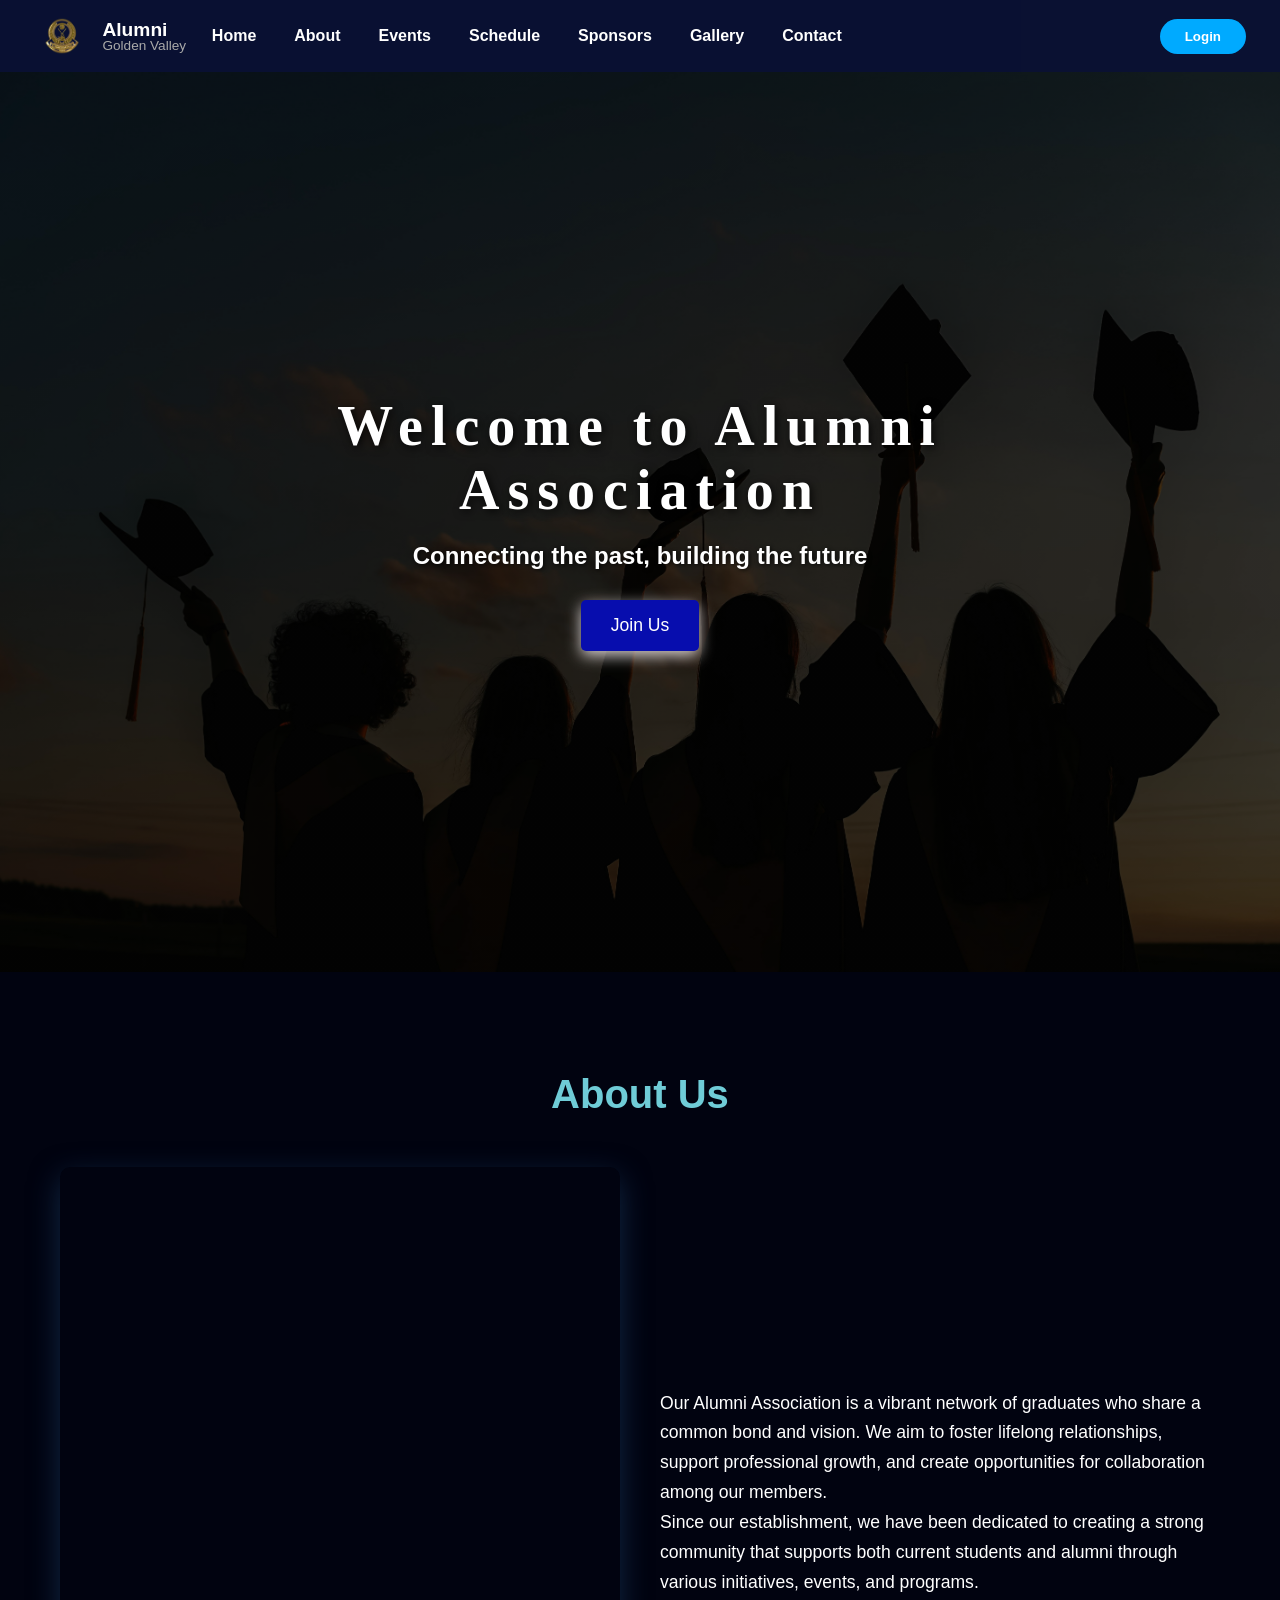
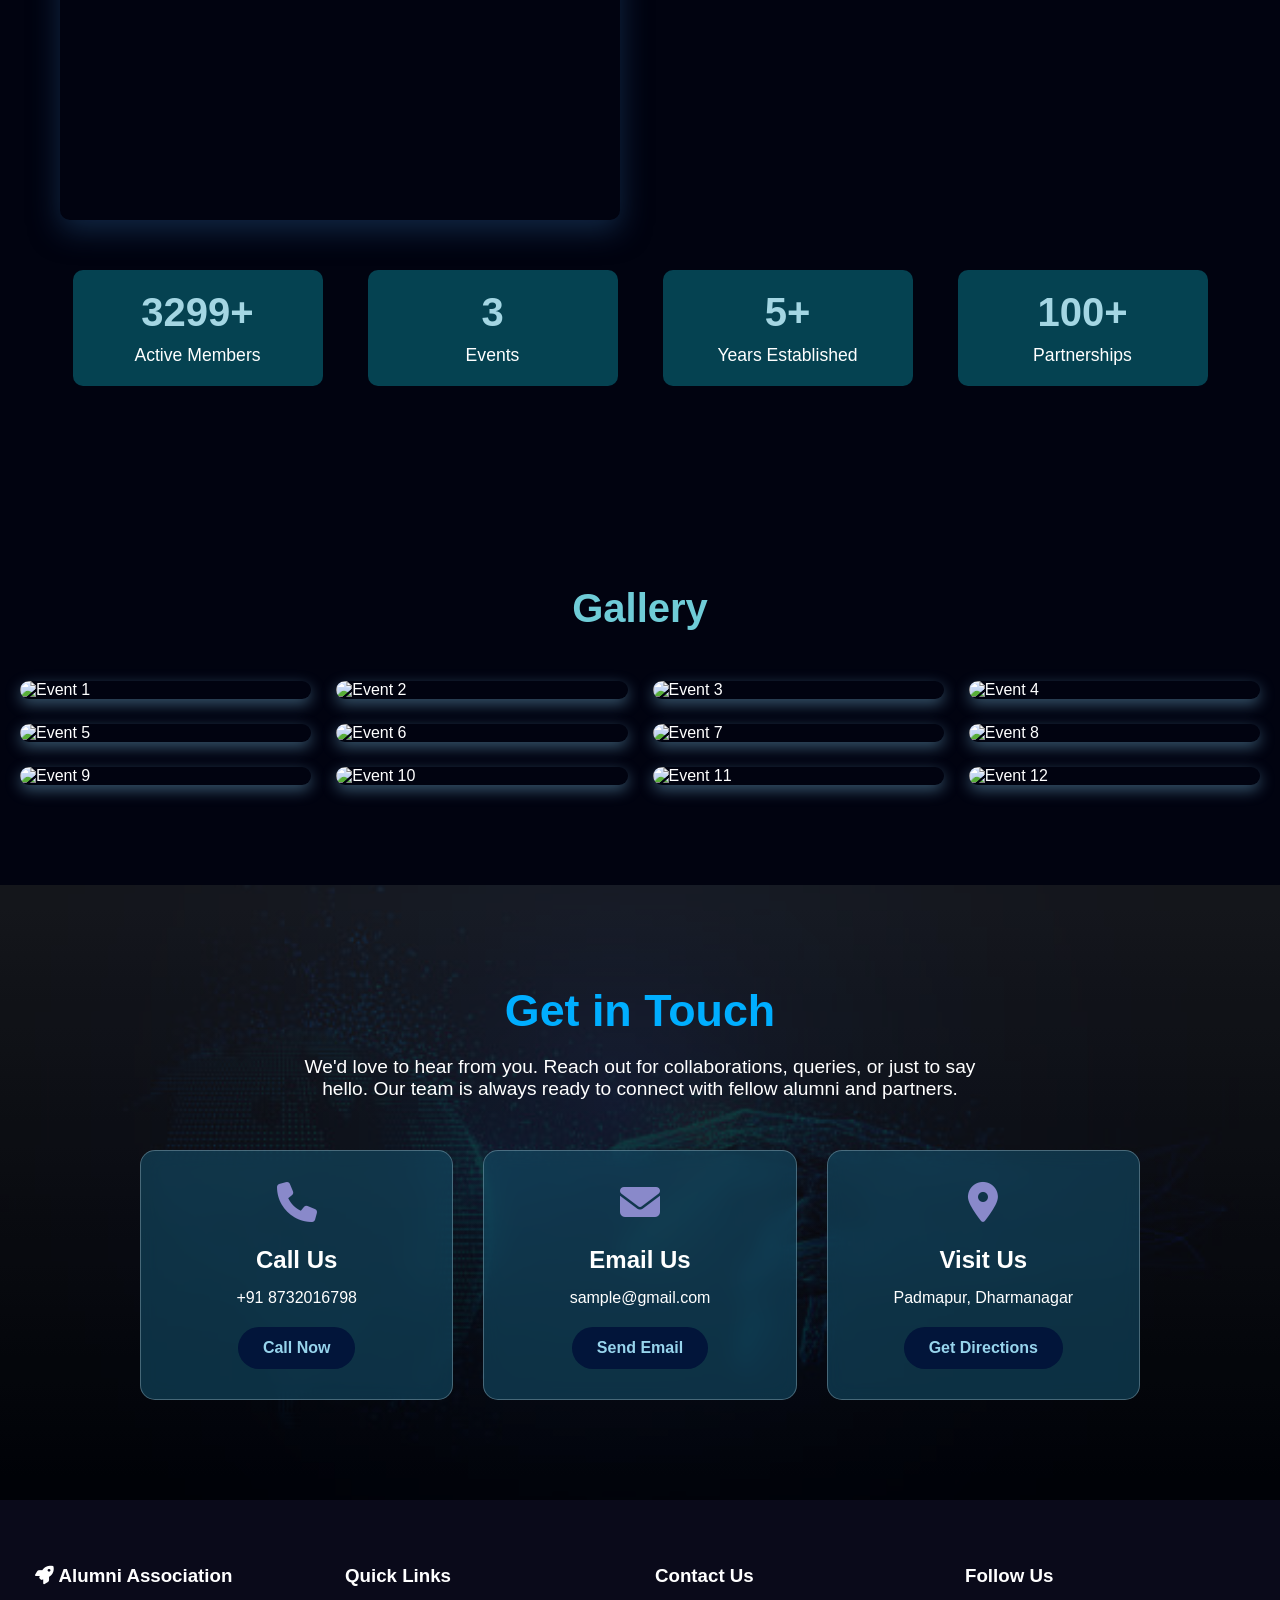
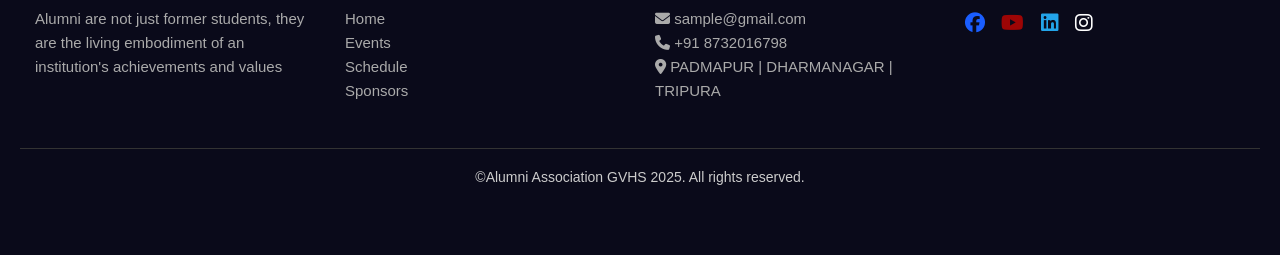
==== index.html @ 6e25d95f "first commit" ====
<!DOCTYPE html>
<html lang="en">

<head>
    <meta charset="UTF-8">
    <meta name="viewport" content="width=device-width, initial-scale=1.0">
    <title>Alumni.home</title>
    <link href="https://cdnjs.cloudflare.com/ajax/libs/font-awesome/6.4.0/css/all.min.css" rel="stylesheet">
    <style>
        * {
            margin: 0;
            padding: 0;
            box-sizing: border-box;
        }

        body {
            font-family: Arial, sans-serif;
            background-color:#010310;
            color: white;
            overflow-x: hidden;
        }

        /* Navbar */
      nav {
            display: flex;
            justify-content: space-between;
            align-items: center;
            background: #16245f70;
            padding: 17px 22px;
            position: sticky;
            top: 0;
            z-index: 1000;
        }

        .logo {
            display: flex;
            align-items: center;
        }

        .logo img {
            height: 38px;
            margin-right: 0px;
        }

        .logo-text {
            display: flex;
            flex-direction: column;
            line-height: 1;
        }

        .logo-text span:first-child {
            font-size: 1.2rem;
            font-weight: 700;
        }

        .logo-text span:last-child {
            font-size: 0.85rem;
            color: #aaa;
        }

        .nav-links {
            list-style: none;
            display: flex;
            align-items: center;
            gap: 14px;
        }

        .nav-links li {
            position: relative;
        }

        .nav-links li:last-child {
            margin-left: 280px;
        }

        .nav-links a {
            text-decoration: none;
            color: white;
            font-weight: bold;
            padding: 8px 12px;
            transition: 0.3s;
        }

        .nav-links a:hover {
            color: rgba(0, 175, 239, 0.961);
        }

        .dropdown-content {
            display: none;
            position: absolute;
            top: 110%;
            left: 0;
            background: #1a1a1a;
            border-radius: 6px;
            min-width: 160px;
            z-index: 1001;
        }

        .dropdown-content a {
            display: block;
            padding: 10px;
            color: white;
            font-weight: 500;
        }

        .dropdown-content a:hover {
            background: #333;
        }

        .nav-links li:hover .dropdown-content {
            display: block;
        }

        .login-btn {
            background: rgb(0, 170, 255);
            color: white;
            font-weight: 700;
            padding: 10px 25px;
            border: none;
            border-radius: 25px;
            cursor: pointer;
            transition: 0.3s;
        }

        .login-btn:hover {
            background: #030303;
        }

        .hamburger {
            display: none;
            flex-direction: column;
            cursor: pointer;
            gap: 5px;
        }

        .hamburger span {
            width: 25px;
            height: 3px;
            background: white;
            border-radius: 3px;
        }

        /* Hero Section with Full-width Background */
        .hero {
            height: 100vh;
            display: flex;
            align-items: center;
            justify-content: center;
            text-align: center;
            position: relative;
            overflow: hidden;
        }

        .hero::before {
            content: "";
            position: absolute;
            top: 0;
            left: 0;
            width: 100%;
            height: 100%;
            background: linear-gradient(rgba(0, 0, 0, 0.7), rgba(0, 0, 0, 0.7)), 
                        url(bg-photo.jpg) center/cover no-repeat;
            z-index: -1;
        }

        .hero-content {
            max-width: 800px;
            padding: 20px;
            animation: fadeIn 1.5s ease-out;
        }

        .hero h1 {
            font-size: 3.5rem;
            margin-bottom: 20px;
            text-shadow: 2px 2px 8px rgba(0, 0, 0, 0.8);
            font-family: Cambria, Cochin, Georgia, Times, 'Times New Roman', serif;
            letter-spacing: 8px;
            color: #fff;
        }

        .hero p {
            font-size: 1.5rem;
            margin-bottom: 30px;
            text-shadow: 1px 1px 4px rgba(0, 0, 0, 0.8);
            font-weight: 600;
        }

        .hero .btn {
            padding: 15px 30px;
            background: #070dae;
            border: none;
            border-radius: 5px;
            color: white;
            font-size: 1.1rem;
            cursor: pointer;
            transition: all 0.3s;
            box-shadow: 0 5px 15px rgba(224, 217, 217, 0.935);
        }

        .hero .btn:hover {
            background: #f8f6f6;
            transform: translateY(-3px);
            color: rgb(7, 7, 251);
            font-weight: 900;
            box-shadow: 0 8px 20px rgba(24, 4, 150, 0.6);
        }

        /* About Section with Interactive Elements */
        .about-section {
            padding: 100px 20px;
            max-width: 1200px;
            margin: 0 auto;
            position: relative;
        }

        .about-section h2 {
            text-align: center;
            margin-bottom: 50px;
            font-size: 2.5rem;
            color: #6fccd7;
        }

        .about-content {
            display: flex;
            flex-wrap: wrap;
            align-items: center;
            gap: 40px;
            justify-content: center;
        }

        .about-image {
            flex: 1;
            min-width: 300px;
            border-radius: 10px;
            overflow: hidden;
            box-shadow: 0 10px 30px rgba(33, 75, 122, 0.5);
            transition: transform 0.5s;
            position: relative;
            padding-bottom: 56.25%; /* 16:9 Aspect Ratio */
            height: 0;
        }

        .about-image iframe {
            position: absolute;
            top: 0;
            left: 0;
            width: 100%;
            height: 100%;
            border: none;
        }

        .about-image:hover {
            transform: scale(1.03);
        }

        .about-text {
            flex: 1;
            min-width: 300px;
            font-size: 1.1rem;
            line-height: 1.7;
        }

        .stats-container {
            display: flex;
            justify-content: space-around;
            flex-wrap: wrap;
            margin-top: 50px;
            gap: 20px;
        }

        .stat-box {
            text-align: center;
            padding: 20px;
            background: rgb(5, 66, 81);
            border-radius: 10px;
            min-width: 180px;
            transition: transform 0.3s;
            flex: 1;
            max-width: 250px;
        }

        .stat-box:hover {
            transform: translateY(-10px);
            background: rgba(15, 15, 69, 0.732);
        }

        .stat-number {
            font-size: 2.5rem;
            font-weight: bold;
            color: #a4d6e3;
            margin-bottom: 10px;
        }

        .stat-text {
            font-size: 1.1rem;
        }

        /* Gallery Section with Scrolling Animations */
        .gallery-section {
            padding: 100px 20px;
            max-width: 1400px;
            margin: 0 auto;
        }

        .gallery-section h2 {
            text-align: center;
            margin-bottom: 50px;
            font-size: 2.5rem;
            color: #6fccd7;
        }

        .gallery-grid {
            display: grid;
            grid-template-columns: repeat(auto-fit, minmax(280px, 1fr));
            gap: 25px;
            margin-top: 30px;
        }

        .gallery-item {
            position: relative;
            border-radius: 10px;
            overflow: hidden;
            box-shadow: 0 5px 15px rgba(130, 195, 232, 0.432);
            opacity: 0;
            transform: translateY(50px);
            transition: opacity 0.8s, transform 0.8s;
        }

        .gallery-item.visible {
            opacity: 1;
            transform: translateY(0);
        }

        .gallery-item img {
            width: 100%;
            height: 250px;
            object-fit: cover;
            transition: transform 0.5s;
        }

        .gallery-item:hover img {
            transform: scale(1.1);
        }

        .gallery-caption {
            position: absolute;
            bottom: 0;
            left: 0;
            right: 0;
            background: rgba(0, 0, 0, 0.8);
            padding: 15px;
            transform: translateY(100%);
            transition: transform 0.3s;
        }

        .gallery-item:hover .gallery-caption {
            transform: translateY(0);
        }

        /* Creative Contact Section */
        .contact-section {
            padding: 100px 20px;
            background: linear-gradient(to bottom, #1a1a1a, #000);
            position: relative;
            overflow: hidden;
        }

        .contact-section::before {
            content: "";
            position: absolute;
            top: 0;
            left: 0;
            width: 100%;
            height: 100%;
            background: url('contactbg.jpg') center/cover no-repeat;
            opacity: 0.2;
            z-index: 0;
        }

        .contact-content {
            max-width: 1000px;
            margin: 0 auto;
            position: relative;
            z-index: 1;
            text-align: center;
            
        }

        .contact-content h2 {
            font-size: 2.8rem;
            margin-bottom: 20px;
            color: #00aeff;
            -webkit-text-stroke: 4px solid rgb(247, 247, 249);
            
        }

        .contact-content p {
            font-size: 1.2rem;
            margin-bottom: 40px;
            max-width: 700px;
            margin-left: auto;
            margin-right: auto;
        }

        .contact-cards {
            display: flex;
            flex-wrap: wrap;
            justify-content: center;
            gap: 30px;
            margin-top: 50px;
        }

        .contact-card {
            background: rgba(20, 79, 107, 0.586);
            backdrop-filter: blur(10px);
            border-radius: 15px;
            padding: 30px;
            width: 250px;
            text-align: center;
            transition: transform 0.3s, box-shadow 0.3s;
            border: 1px solid rgba(204, 232, 242, 0.3);
            flex: 1;
            min-width: 250px;
            max-width: 320px;
        }

        .contact-card:hover {
            transform: translateY(-10px);
            box-shadow: 0 10px 25px rgba(102, 195, 229, 0.2);
        }

        .contact-icon {
            font-size: 2.5rem;
            color: #8989ca;
            margin-bottom: 20px;
        }

        .contact-card h3 {
            margin-bottom: 15px;
            font-size: 1.5rem;
        }

        .contact-card p {
            margin-bottom: 20px;
            font-size: 1rem;
        }

        .contact-btn {
            display: inline-block;
            padding: 12px 25px;
            background: #02153a;
            color: rgb(151, 212, 236);
            font-weight: bold;
            text-decoration: none;
            border-radius: 30px;
            transition: all 0.3s;
        }

        .contact-btn:hover {
            background: #fefefd;
            color: #000;
            transform: scale(1.05);
        }

        /* Footer */
        footer {
            background: #0a0a1a;
            padding: 50px 20px;
            color: #ccc;
            display: flex;
            flex-wrap: wrap;
            justify-content: space-between;
        }
        
        .footer-col {
            flex: 1;
            margin: 15px;
            min-width: 250px;
        }
        
        .footer-col h3 {
            margin-bottom: 20px;
            color: #fff;
        }
        
        .footer-col p, .footer-col a {
            color: #aaa;
            text-decoration: none;
            font-size: 15px;
            line-height: 1.6;
        }
        
        .footer-col a:hover {
            color: red;
        }
        
        .social-icons a {
            margin-right: 12px;
            font-size: 20px;
            color: #fff;
            transition: color 0.3s ease;
        }
        
        .social-icons a:hover {
            color: red;
        }
        
        .footer-bottom {
            text-align: center;
            padding: 20px;
            border-top: 1px solid #333;
            margin-top: 30px;
            font-size: 14px;
            width: 100%;
        }

        /* Animations */
        @keyframes fadeIn {
            from { opacity: 0; transform: translateY(30px); }
            to { opacity: 1; transform: translateY(0); }
        }

        /* Responsive Design */
        @media (max-width: 1200px) {
            .nav-links {
                gap: 10px;
            }
            
            .nav-links a {
                padding: 6px 10px;
                font-size: 0.9rem;
            }
        }

        @media (max-width: 992px) {
            .hero h1 {
                font-size: 2.8rem;
            }
            
            .hero p {
                font-size: 1.3rem;
            }
            
            .about-section, .gallery-section, .contact-section {
                padding: 80px 20px;
            }
            
            .stat-box {
                min-width: 160px;
            }
        }

        @media (max-width: 768px) {
            .nav-links {
                position: fixed;
                top: 72px;
                right: -100%;
                flex-direction: column;
                background: #000;
                width: 280px;
                height: calc(100vh - 72px);
                padding: 20px;
                transition: right 0.3s ease;
                overflow-y: auto;
                gap: 15px;
            }
            
            .nav-links.active {
                right: 0;
            }
            
            .nav-links li {
                width: 100%;
                margin: 5px 0;
            }
            
            .dropdown-content {
                position: static;
                display: none;
                margin-top: 10px;
                margin-left: 20px;
                width: calc(100% - 20px);
            }
            
            .nav-links li.active .dropdown-content {
                display: block;
            }
            .nav-links:visited{
                color: #00aeff;
            }
            
            .hamburger {
                display: flex;
            }
            
            .hero h1 {
                font-size: 2.2rem;
                letter-spacing: 4px;
            }
            
            .hero p {
                font-size: 1.1rem;
            }
            
            .about-content {
                flex-direction: column;
            }
            
            .stats-container {
                justify-content: center;
            }
            
            .gallery-grid {
                grid-template-columns: repeat(auto-fit, minmax(250px, 1fr));
            }
            
            .contact-cards {
                flex-direction: column;
                align-items: center;
            }
            
            footer {
                flex-direction: column;
                padding: 30px 20px;

            }
            
            .footer-col {
                margin: 10px 0;
                text-align: center;
            }
            
            .social-icons {
                justify-content: center;
                display: flex;
            }
        }

        @media (max-width: 576px) {
            nav {
                padding: 12px 15px;
            }
            
            .logo img {
                height: 35px;
            }
            
            .logo-text span:first-child {
                font-size: 1rem;
            }
            
            .logo-text span:last-child {
                font-size: 0.75rem;
            }
            
            .hero h1 {
                font-size: 1.8rem;
                letter-spacing: 2px;
            }
            
            .hero .btn {
                padding: 12px 25px;
                font-size: 1rem;
            }
            
            .about-section h2, .gallery-section h2, .contact-content h2 {
                font-size: 2rem;
            }
            
            .stat-box {
                min-width: 140px;
                padding: 15px;
            }
            
            .stat-number {
                font-size: 2rem;
            }
            
            .gallery-grid {
                grid-template-columns: 1fr;
            }
            
            .contact-card {
                width: 100%;
                max-width: none;
            }
        }
    </style>
</head>

<body>
    <!-- Navbar -->
    <nav>
        <div class="logo">
            <img src="logoo.png" alt="Logo">
            <div class="logo-text">
                <span>Alumni</span>
                <span>Golden Valley</span>
            </div>
        </div>

        <div class="hamburger" onclick="toggleMenu()">
            <span></span><span></span><span></span>
        </div>

        <ul class="nav-links" id="navLinks">
            <li><a href="#">Home</a></li>
            <li>
                <a href="#" onclick="toggleDropdown(event, this.parentNode)">About</a>
                <div class="dropdown-content">
                    <a href="about-alumni.html">About Alumni</a>
                    <a href="about-us.html">About Team</a>
                </div>
            </li>
            <li><a href="events.html">Events</a></li>
            <li><a href="schedule.html">Schedule</a></li>
            <li><a href="sponsors.html">Sponsors</a></li>
            <li>
                <a href="#" onclick="toggleDropdown(event, this.parentNode)">Gallery</a>
                <div class="dropdown-content">
                    <a href="past-gallery.html">Past Events</a>
                    <a href="ongoing-gallery.html">Current Event</a>
                </div>
            </li>
            <li><a href="contact.html">Contact</a></li>
            <li><a href="login.html"><button id="authBtn" class="login-btn">Login</button></a></li>
        </ul>
    </nav>

    <!-- Hero Section with Full-width Background -->
    <section class="hero">
        <div class="hero-content">
            <h1>Welcome to Alumni Association</h1>
            <p>Connecting the past, building the future</p>
            <button class="btn" onclick="location.href='tel:+918732016798'">Join Us</button>
        </div>
    </section>

    <!-- Interactive About Section -->
    <section class="about-section">
        <h2>About Us</h2>
        <div class="about-content">
            <div class="about-image">
             <iframe width="560" height="315" src="https://www.youtube.com/embed/CYVUtAHwPDg?si=KJFZuF56N9LHopXC" start= "10" title="YouTube video player" frameborder="0" allow="accelerometer; autoplay; clipboard-write; encrypted-media; gyroscope; picture-in-picture; web-share" referrerpolicy="strict-origin-when-cross-origin" allowfullscreen></iframe>
            </div>
            <div class="about-text">
                <p>Our Alumni Association is a vibrant network of graduates who share a common bond and vision. We aim to foster lifelong relationships, support professional growth, and create opportunities for collaboration among our members.</p>
                <p>Since our establishment, we have been dedicated to creating a strong community that supports both current students and alumni through various initiatives, events, and programs.</p>
            </div>
        </div>
        <div class="stats-container">
            <div class="stat-box">
                <div class="stat-number" id="memberCount">5000+</div>
                <div class="stat-text">Active Members</div>
            </div>
            <div class="stat-box">
                <div class="stat-number">3</div>
                <div class="stat-text">Events</div>
            </div>
            <div class="stat-box">
                <div class="stat-number">5+</div>
                <div class="stat-text">Years Established</div>
            </div>
            <div class="stat-box">
                <div class="stat-number">100+</div>
                <div class="stat-text">Partnerships</div>
            </div>
        </div>
    </section>

    <!-- Gallery Section with Scrolling Animations -->
    <section class="gallery-section">
        <h2>Gallery</h2>
        <div class="gallery-grid">
            <div class="gallery-item">
                <img src="https://res.cloudinary.com/ddc83vzoz/image/upload/v1757179229/WhatsApp_Image_2025-09-06_at_22.38.44_b004d1f9_eexybu.jpg" alt="Event 1">
                <!-- <div class="gallery-caption">Independence Day Celebration</div> -->
            </div>
            <div class="gallery-item">
                <img src="https://res.cloudinary.com/ddc83vzoz/image/upload/v1757179248/WhatsApp_Image_2025-09-06_at_22.39.33_67e5c78e_etsbxj.jpg" alt="Event 2">
                <!-- <div class="gallery-caption">Leadership Conference</div> -->
            </div>
            <div class="gallery-item">
                <img src="https://res.cloudinary.com/ddc83vzoz/image/upload/v1757179249/WhatsApp_Image_2025-09-06_at_22.39.35_84c1ecf7_ywz7l4.jpg" alt="Event 3">
                <!-- <div class="gallery-caption">Human Pyramid</div> -->
            </div>
             <div class="gallery-item">
                <img src="https://res.cloudinary.com/ddc83vzoz/image/upload/v1757179232/WhatsApp_Image_2025-09-06_at_22.39.12_1e5fc5c7_cqmozz.jpg" alt="Event 4">
                <!-- <div class="gallery-caption">Leadership Conference</div> -->
            </div>
            <div class="gallery-item">
                <img src="https://res.cloudinary.com/ddc83vzoz/image/upload/v1757179227/WhatsApp_Image_2025-09-06_at_22.38.39_533cc1c0_rfxqpb.jpg" alt="Event 5">
                <!-- <div class="gallery-caption">Networking Night</div> -->
            </div>
            <div class="gallery-item">
                <img src="https://res.cloudinary.com/ddc83vzoz/image/upload/v1757179227/WhatsApp_Image_2025-09-06_at_22.38.59_c6c8187c_hwqmp5.jpg" alt="Event 6">
                <!-- <div class="gallery-caption">Career Fair</div> -->
            </div>
             <div class="gallery-item">
                <img src="https://res.cloudinary.com/ddc83vzoz/image/upload/v1757179227/WhatsApp_Image_2025-09-06_at_22.38.59_80213c36_ozvuc6.jpg" alt="Event 7">
                <!-- <div class="gallery-caption">Leadership Conference</div> -->
            </div>
            <div class="gallery-item">
                <img src="https://res.cloudinary.com/ddc83vzoz/image/upload/v1757179228/WhatsApp_Image_2025-09-06_at_22.38.44_a5c8dc62_zde2w6.jpg" alt="Event 8">
                <!-- <div class="gallery-caption">Alumni Dinner</div> -->
            </div>
            <div class="gallery-item">
                <img src="https://res.cloudinary.com/ddc83vzoz/image/upload/v1757179229/WhatsApp_Image_2025-09-06_at_22.38.50_77598a28_nglako.jpg" alt="Event 9">
                <!-- <div class="gallery-caption">Alumni Dinner</div> -->
            </div>
            <div class="gallery-item">
                <img src="https://res.cloudinary.com/ddc83vzoz/image/upload/v1757179229/WhatsApp_Image_2025-09-06_at_22.38.46_276ecc9a_p0fsxp.jpg" alt="Event 10">
                <!-- <div class="gallery-caption">Alumni Dinner</div> -->
            </div>
            <div class="gallery-item">
                <img src="https://res.cloudinary.com/ddc83vzoz/image/upload/v1757179227/WhatsApp_Image_2025-09-06_at_22.38.58_939d0842_lvkib3.jpg" alt="Event 11">
                <!-- <div class="gallery-caption">Alumni Dinner</div> -->
            </div>
            <div class="gallery-item">
                <img src="https://res.cloudinary.com/ddc83vzoz/image/upload/v1757179225/WhatsApp_Image_2025-09-06_at_22.38.54_266ffc41_z6dtr2.jpg" alt="Event 12">
                <!-- <div class="gallery-caption">Alumni Dinner</div> -->
            </div>
             </div>
             </div>
             </div>
             </div>
            
        </div>

    </section>

    <!-- Creative Contact Section -->
    <section class="contact-section">
        <div class="contact-content">
            <h2>Get in Touch</h2>
            <p>We'd love to hear from you. Reach out for collaborations, queries, or just to say hello. Our team is always ready to connect with fellow alumni and partners.</p>
            
            <div class="contact-cards">
                <div class="contact-card">
                    <div class="contact-icon">
                        <i class="fas fa-phone"></i>
                    </div>
                    <h3>Call Us</h3>
                    <p>+91 8732016798</p>
                    <a href="tel:+918732016798" class="contact-btn">Call Now</a>
                </div>
                
                <div class="contact-card">
                    <div class="contact-icon">
                        <i class="fas fa-envelope"></i>
                    </div>
                    <h3>Email Us</h3>
                    <p>sample@gmail.com </p>
                    <a href="mailto:sample@gmail.com" class="contact-btn">Send Email</a>
                </div>
                
                <div class="contact-card">
                    <div class="contact-icon">
                        <i class="fas fa-map-marker-alt"></i>
                    </div>
                    <h3>Visit Us</h3>
                    <p>Padmapur, Dharmanagar</p>
                    <a href="https://maps.app.goo.gl/3qdrLz4HZDjSQ4gy6" class="contact-btn">Get Directions</a>
                </div>
            </div>
        </div>
    </section>

    <!-- Footer -->
    <footer>
        <div class="footer-col">
            <h3><i class="fas fa-rocket"></i> Alumni Association</h3>
            <p>Alumni are not just former students, they are the living embodiment of an institution's achievements and values</p>
        </div>
        <div class="footer-col">
            <h3>Quick Links</h3>
            <p><a href="index.html">Home</a></p>
            <p><a href="events.html">Events</a></p>
            <p><a href="schedule.html">Schedule</a></p>
            <p><a href="sponsors.html">Sponsors</a></p>
        </div>
        <div class="footer-col">
            <h3>Contact Us</h3>
            <p><i class="fas fa-envelope"></i> sample@gmail.com</p>
            <a href="tel:+918732016798"><p><i class="fas fa-phone"></i> +91 8732016798</p></a>
            <a href="https://maps.app.goo.gl/3qdrLz4HZDjSQ4gy6"><p><i class="fas fa-map-marker-alt"></i> PADMAPUR | DHARMANAGAR | TRIPURA</p></a>
        </div>
        <div class="footer-col">
            <h3>Follow Us</h3>
            <div class="social-icons">
                <a href="https://www.facebook.com/gvhs.alumni/"><i class="fab fa-facebook fa-beat" style="color: #1a5eff;"></i></a>
                <a href="https://www.youtube.com/@gvhsalumniofficial3726"><i class="fa-brands fa-youtube fa-beat" style="color: rgb(157, 5, 5);"></i></a>
                <a href="https://www.linkedin.com/in/atanu-roy-ab1618339?utm_source=share&utm_campaign=share_via&utm_content=profile&utm_medium=android_app"><i class="fab fa-linkedin fa-beat" style="color: #23a4e9;"></i></a>
                <a href="https://www.instagram.com/alumnigoldenvalley/"><i class="fab fa-instagram fa-beat" style="color: #fff;"></i></a>
            </div>
        </div>
        <div class="footer-bottom">
            ©Alumni Association GVHS 2025. All rights reserved.
        </div>
    </footer>

    <script src="https://cdn.botpress.cloud/webchat/v3.2/inject.js"></script>
    <script src="https://files.bpcontent.cloud/2025/08/30/19/20250830190753-XP3BMBNB.js"></script>
    
    <script>
        // Mobile menu toggle
        function toggleMenu() {
            const navLinks = document.getElementById('navLinks');
            navLinks.classList.toggle('active');
        }

        // Mobile dropdown toggle
        function toggleDropdown(event, parent) {
            if (window.innerWidth <= 768) {
                event.preventDefault();
                parent.classList.toggle('active');
            }
        }

        // Close menu when clicking outside
        document.addEventListener('click', function(event) {
            const navLinks = document.getElementById('navLinks');
            const hamburger = document.querySelector('.hamburger');
            
            if (window.innerWidth <= 768 && 
                !navLinks.contains(event.target) && 
                !hamburger.contains(event.target) &&
                navLinks.classList.contains('active')) {
                navLinks.classList.remove('active');
            }
        });

        // Scroll animations for gallery items
        function checkScroll() {
            const galleryItems = document.querySelectorAll('.gallery-item');
            const triggerBottom = window.innerHeight * 0.85;
            
            galleryItems.forEach(item => {
                const itemTop = item.getBoundingClientRect().top;
                
                if (itemTop < triggerBottom) {
                    item.classList.add('visible');
                }
            });
        }

        // Initial check and add scroll listener
        window.addEventListener('load', checkScroll);
        window.addEventListener('scroll', checkScroll);

        // Animate stats counter
        function animateCounter() {
            const counter = document.getElementById('memberCount');
            const target = parseInt(counter.innerText);
            let count = 0;
            const duration = 2000; // ms
            const frameDuration = 1000 / 60; // 60 fps
            const totalFrames = Math.round(duration / frameDuration);
            const easeOutQuad = t => t * (2 - t);
            
            const counterInterval = setInterval(() => {
                const progress = easeOutQuad(++count / totalFrames);
                const currentCount = Math.round(target * progress);
                
                counter.innerText = currentCount + '+';
                
                if (count === totalFrames) clearInterval(counterInterval);
            }, frameDuration);
        }

        // Initialize counter animation when in viewport
        const observer = new IntersectionObserver((entries) => {
            entries.forEach(entry => {
                if (entry.isIntersecting) {
                    animateCounter();
                    observer.unobserve(entry.target);
                }
            });
        }, { threshold: 0.5 });

        observer.observe(document.querySelector('.stats-container'));

        

        
    </script>

   
</body>
</html>
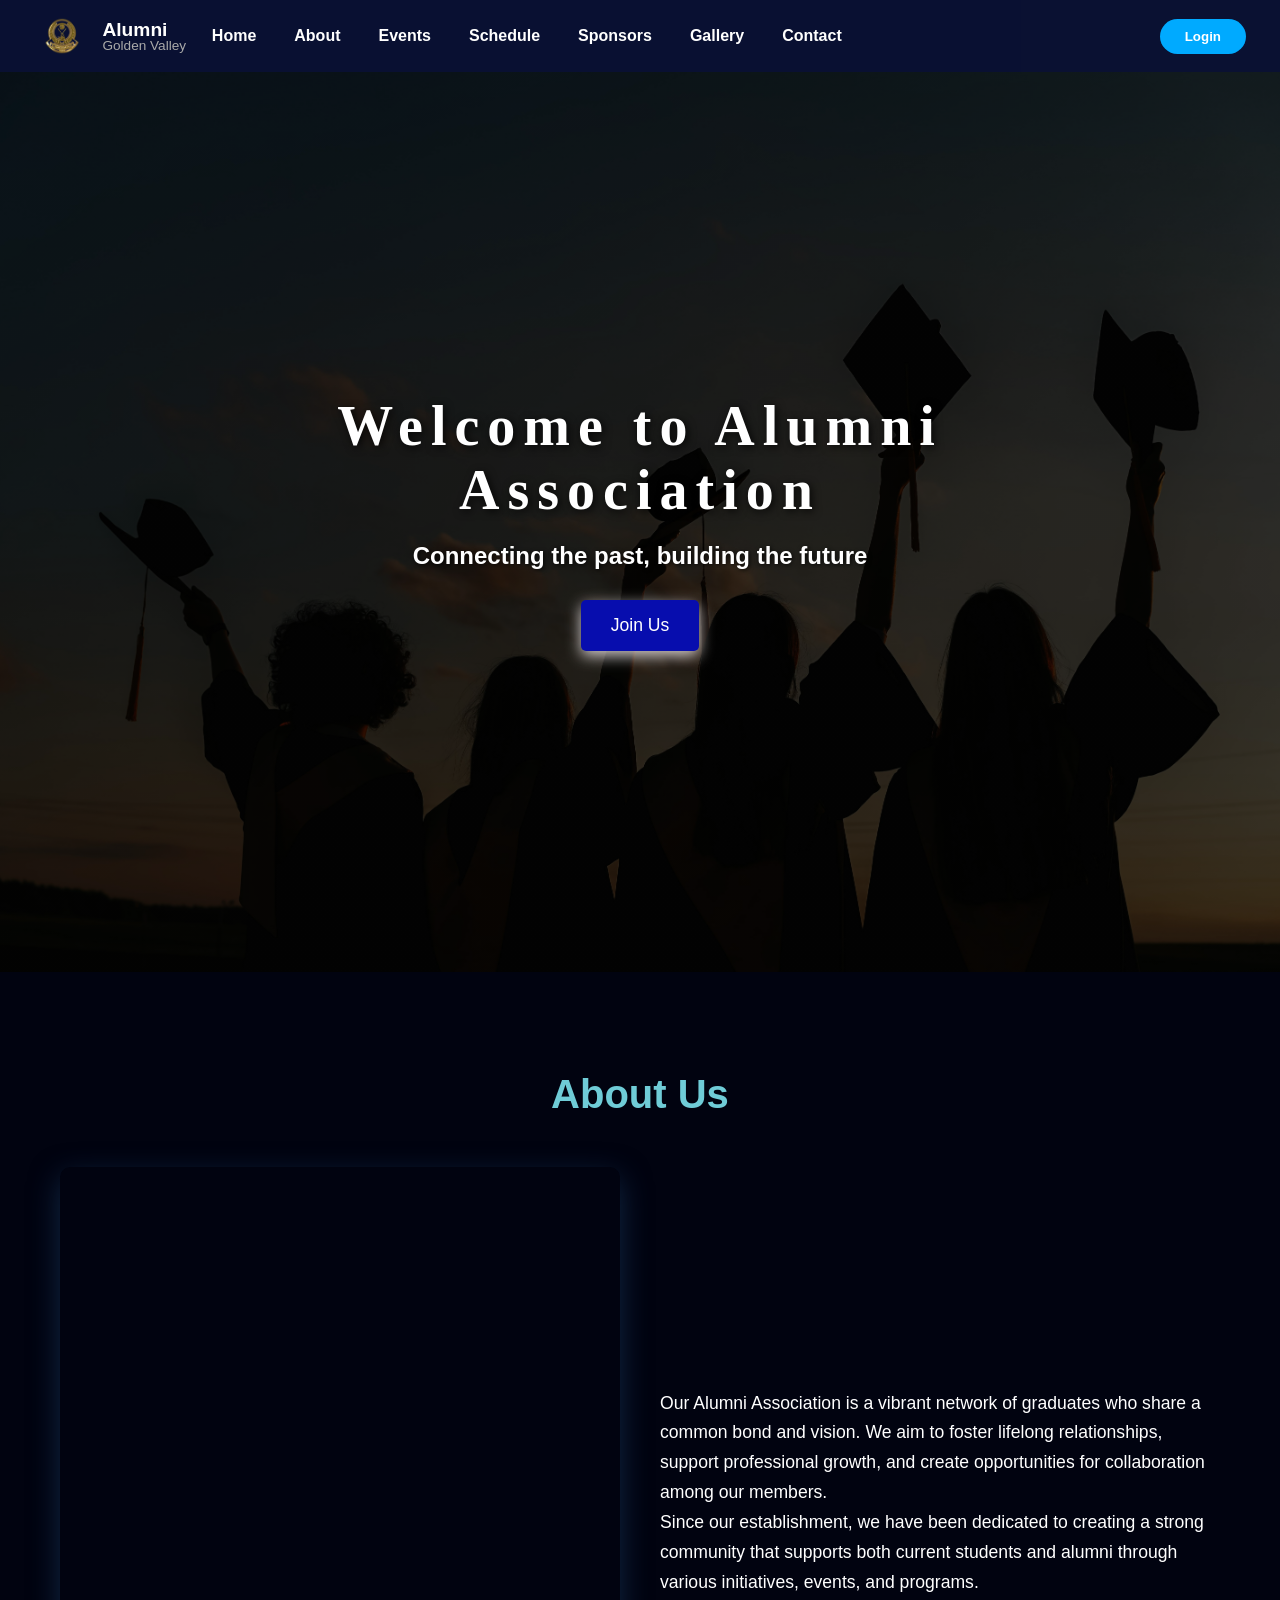
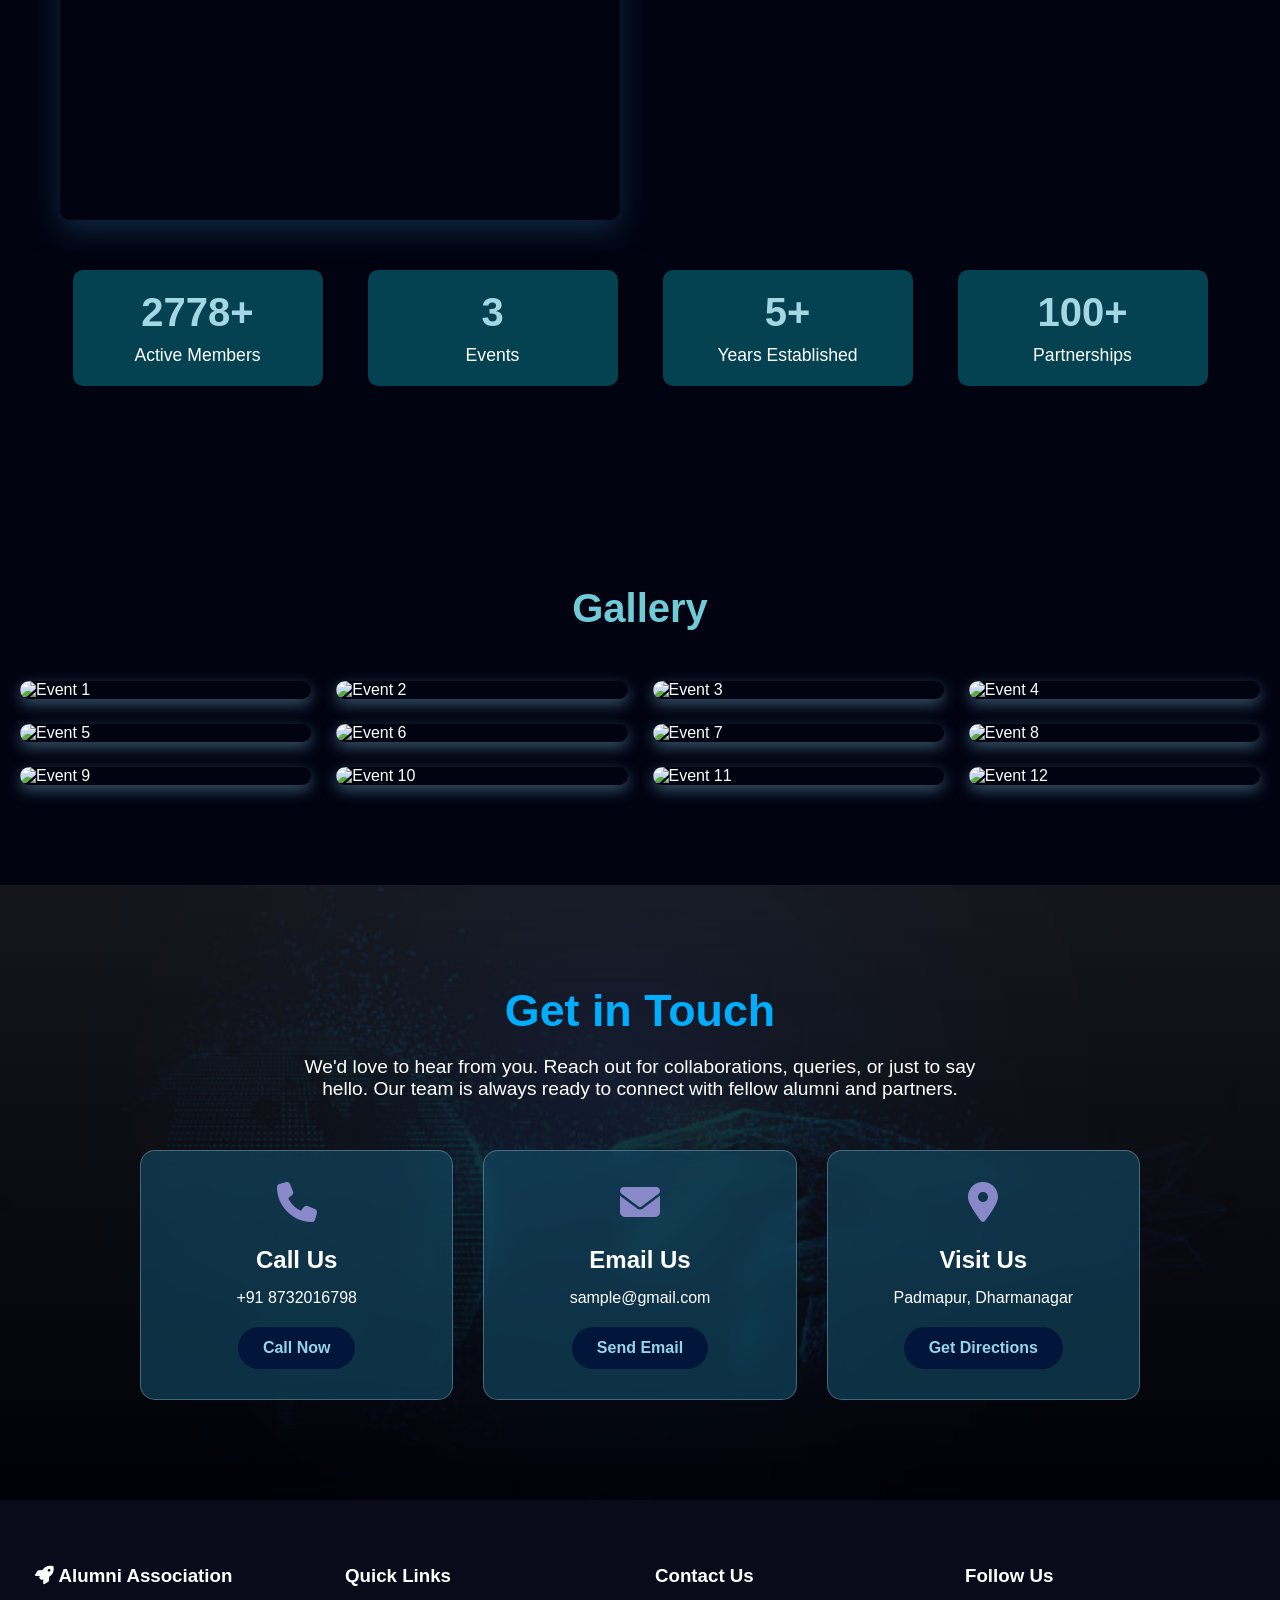
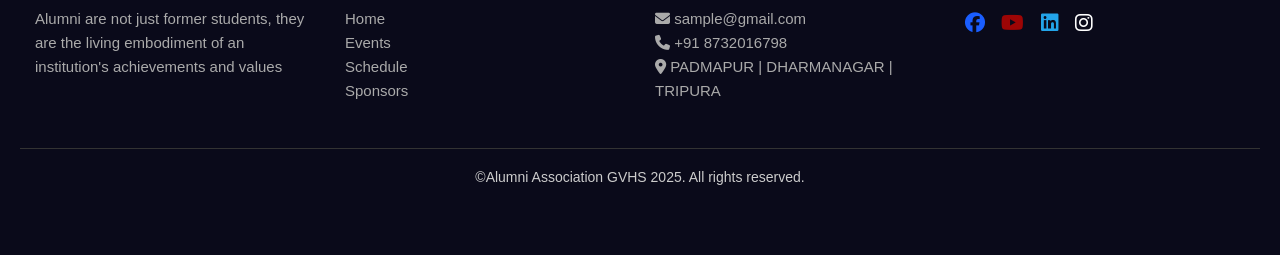
==== commit 060efbea: "update files" ====
--- a/index.html
+++ b/index.html
@@ -891,7 +891,7 @@
                 <a href="https://www.facebook.com/gvhs.alumni/"><i class="fab fa-facebook fa-beat" style="color: #1a5eff;"></i></a>
                 <a href="https://www.youtube.com/@gvhsalumniofficial3726"><i class="fa-brands fa-youtube fa-beat" style="color: rgb(157, 5, 5);"></i></a>
                 <a href="https://www.linkedin.com/in/atanu-roy-ab1618339?utm_source=share&utm_campaign=share_via&utm_content=profile&utm_medium=android_app"><i class="fab fa-linkedin fa-beat" style="color: #23a4e9;"></i></a>
-                <a href="https://www.instagram.com/alumnigoldenvalley/"><i class="fab fa-instagram fa-beat" style="color: #fff;"></i></a>
+                <a href="https://www.instagram.com/mr.anubhab_/"><i class="fab fa-instagram fa-beat" style="color: #fff;"></i></a>
             </div>
         </div>
         <div class="footer-bottom">
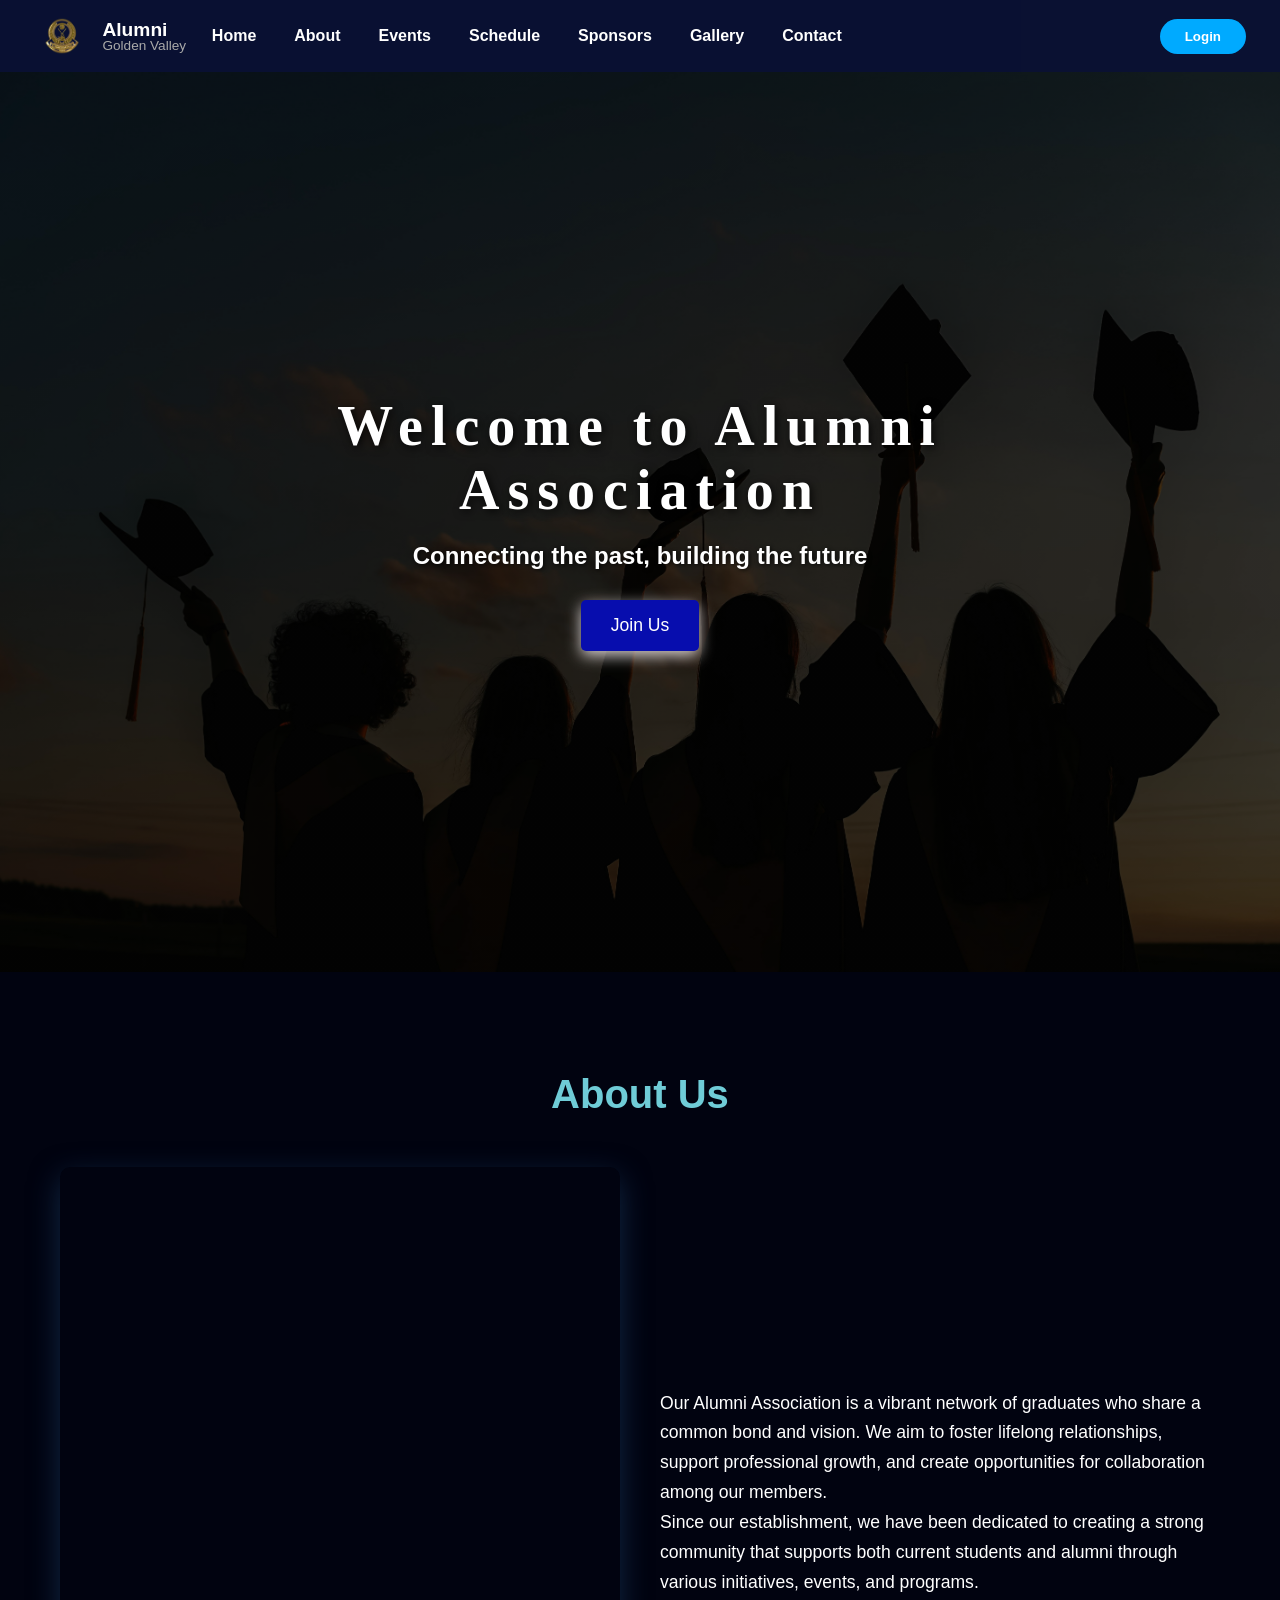
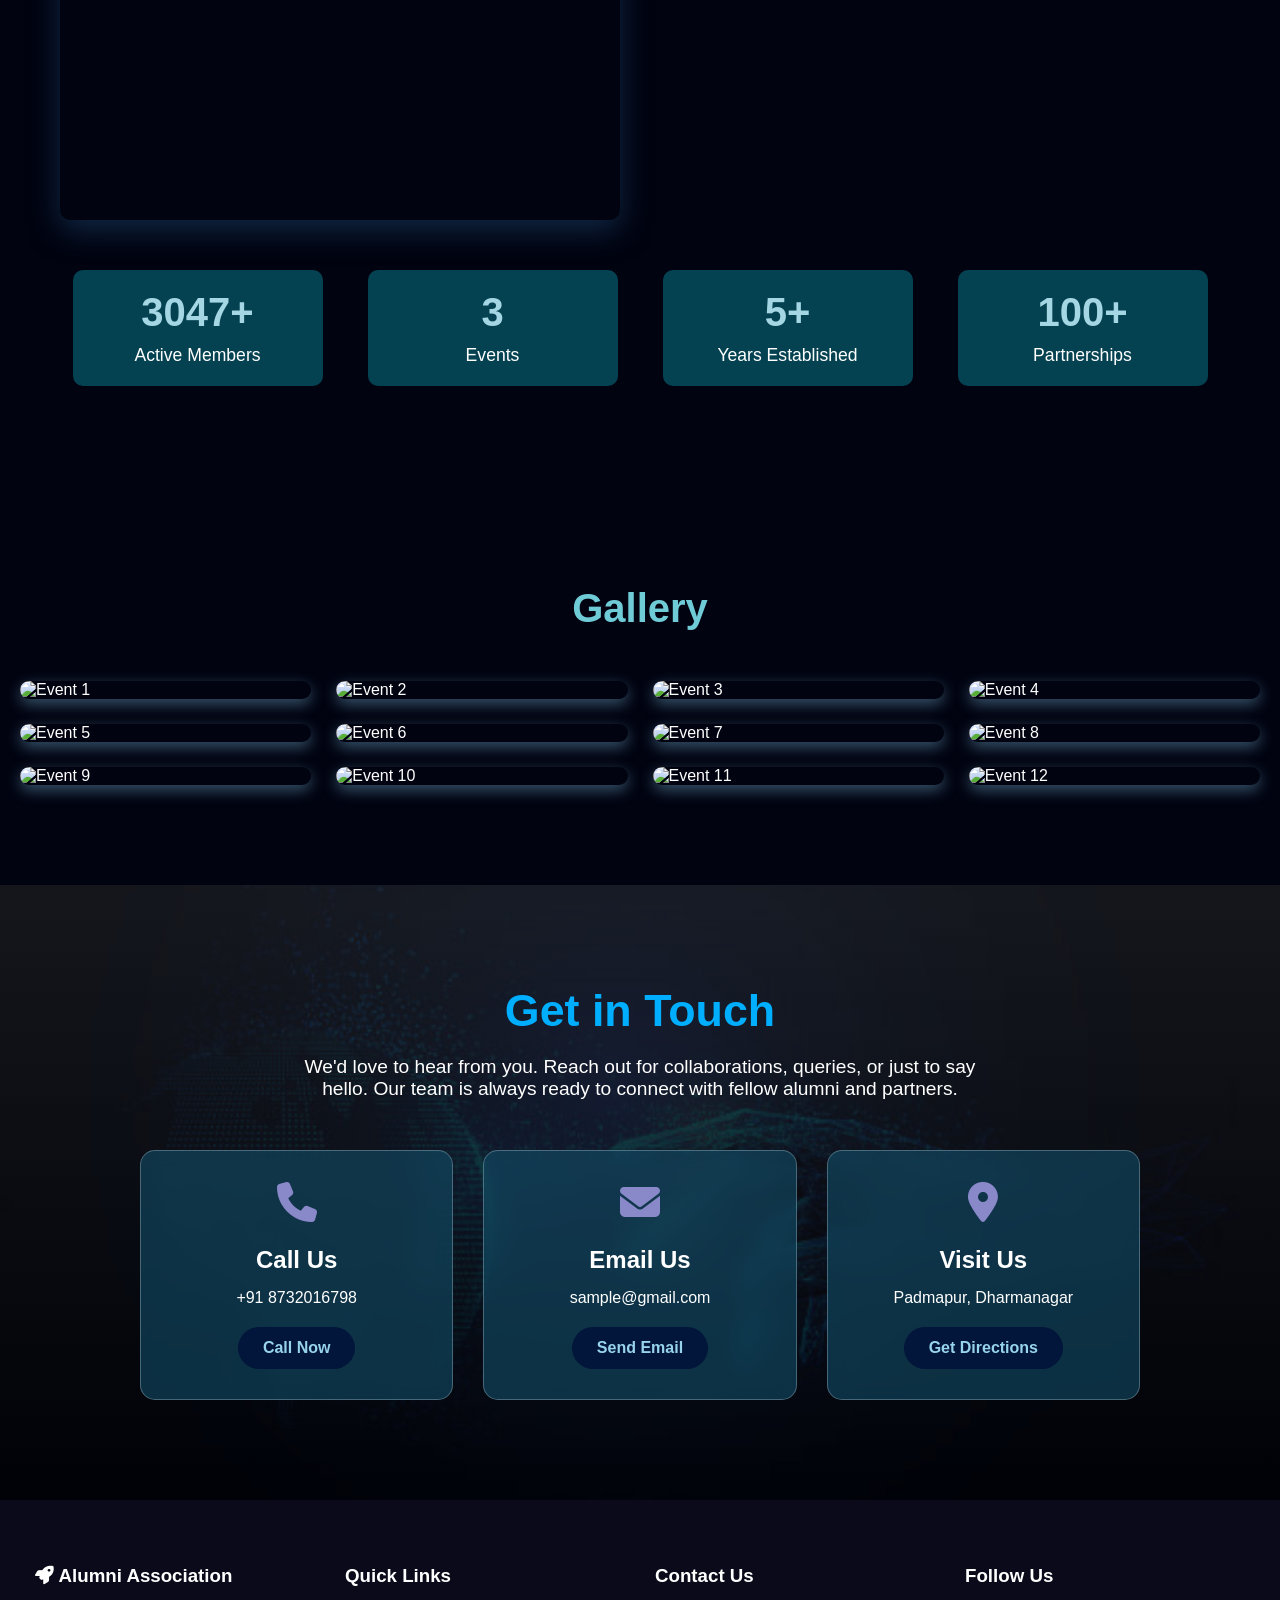
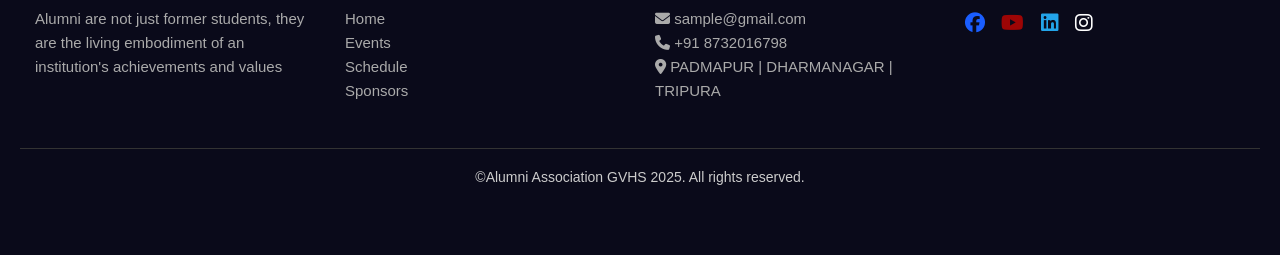
==== commit 9230a52b: "update files" ====
--- a/index.html
+++ b/index.html
@@ -732,7 +732,7 @@
         <div class="hero-content">
             <h1>Welcome to Alumni Association</h1>
             <p>Connecting the past, building the future</p>
-            <button class="btn" onclick="location.href='tel:+918732016798'">Join Us</button>
+            <button class="btn" onclick="location.href='tel:+918732011084'">Join Us</button>
         </div>
     </section>
 
@@ -899,9 +899,8 @@
         </div>
     </footer>
 
-    <script src="https://cdn.botpress.cloud/webchat/v3.2/inject.js"></script>
-    <script src="https://files.bpcontent.cloud/2025/08/30/19/20250830190753-XP3BMBNB.js"></script>
-    
+<script src="https://cdn.botpress.cloud/webchat/v3.2/inject.js" defer></script>
+<script src="https://files.bpcontent.cloud/2025/09/07/00/20250907004022-71KNQX8E.js" defer></script>
     <script>
         // Mobile menu toggle
         function toggleMenu() {
